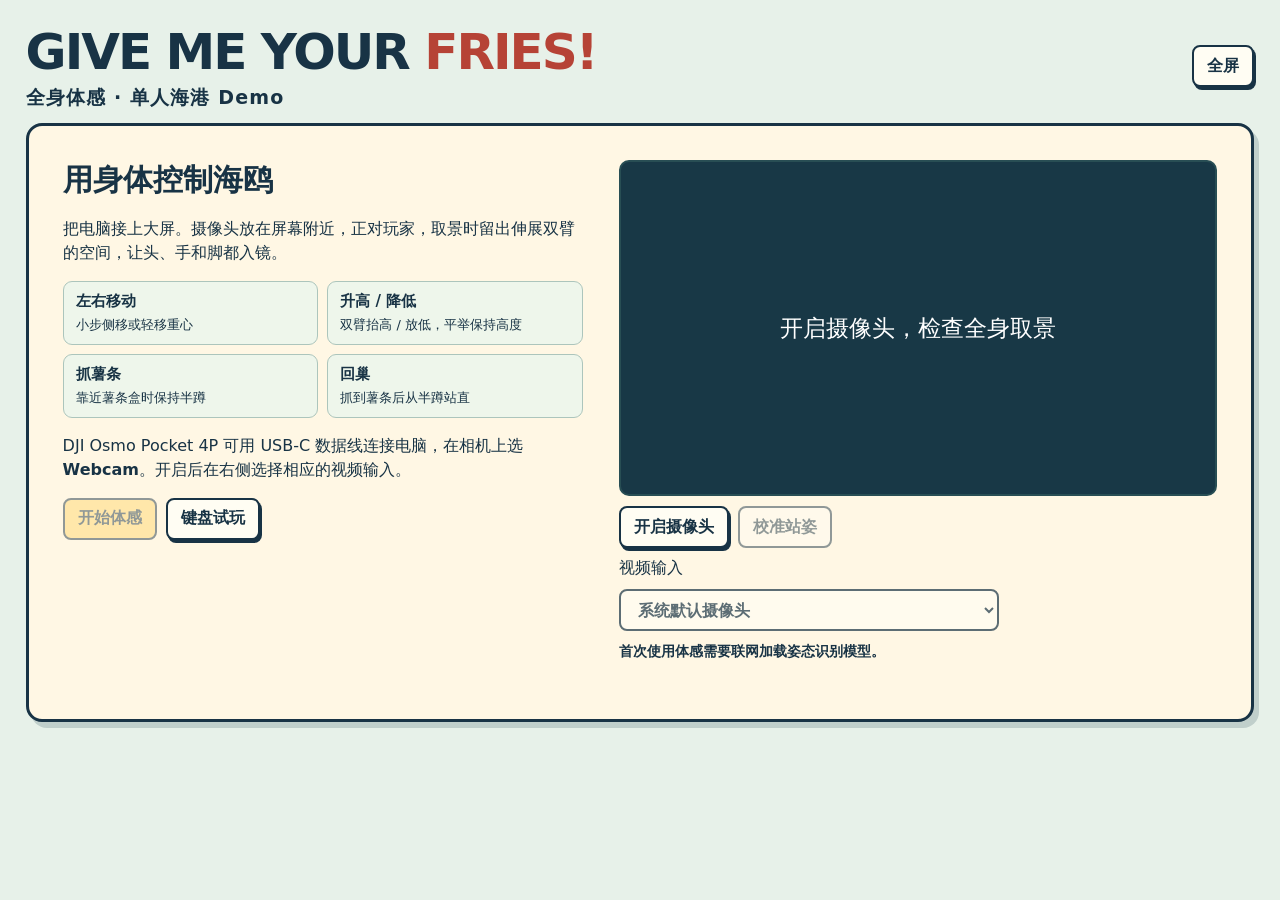
==== demos/full-body/index.html @ 7a2733ed "Add independent solo full-body harbor demo and big-screen plan" ====
<!doctype html>
<html lang="zh-CN">
<head>
<meta charset="utf-8">
<meta name="viewport" content="width=device-width, initial-scale=1">
<title>GIVE ME YOUR FRIES! · 全身体感 Demo</title>
<style>
:root{color-scheme:light;--ink:#183345;--paper:#fff7e4;--gold:#ffd66c;--line:#284e54;--teal:#d8eee4;--danger:#a02239}
*{box-sizing:border-box}
[hidden]{display:none!important}
body{margin:0;background:#e7f1e9;color:var(--ink);font-family:system-ui,"PingFang SC","Microsoft YaHei",sans-serif}
main{width:min(1420px,100%);margin:auto;padding:clamp(14px,2vw,30px)}
header{display:flex;align-items:center;justify-content:space-between;gap:16px;flex-wrap:wrap;margin-bottom:16px}
h1,h2,h3,p{margin:0}
h1{font-size:clamp(25px,4vw,50px);line-height:1.06;letter-spacing:-.04em}
h1 em{color:#b64336;font-style:normal}
h1 small{display:block;font-size:clamp(13px,1.7vw,19px);margin-top:8px;letter-spacing:.06em}
h2{font-size:clamp(20px,2.7vw,30px)}
a{color:#185457;text-underline-offset:.22em}
.controls{display:flex;flex-wrap:wrap;gap:9px;align-items:center}
button,select{min-height:42px;font:inherit;font-weight:750;border:2px solid var(--ink);border-radius:8px;color:var(--ink);background:#fffdf3;padding:7px 13px}
button{cursor:pointer;box-shadow:2px 3px 0 var(--ink)}
button:hover:not(:disabled){background:#f9e9b7}
button.primary{background:var(--gold)}
button:disabled{cursor:default;opacity:.48;box-shadow:none}
button:focus-visible,select:focus-visible,a:focus-visible{outline:3px solid #167e99;outline-offset:3px}
#device{max-width:100%;width:min(100%,380px)}
#setup,#game{background:var(--paper);border:3px solid var(--ink);border-radius:16px;overflow:hidden;box-shadow:5px 6px 0 #23465432}
#setup{display:grid;grid-template-columns:minmax(0,1fr) minmax(0,1.15fr);gap:clamp(16px,3vw,36px);padding:clamp(16px,3vw,34px)}
.setup-guide{display:grid;align-content:start;gap:16px}
.setup-guide p,.setup-camera p{line-height:1.5}
.moves{display:grid;grid-template-columns:1fr 1fr;gap:9px;margin:0}
.moves div{border:1px solid #acc5bc;background:#eef6eb;border-radius:9px;padding:10px 12px}
.moves dt{font-weight:850;font-size:15px}
.moves dd{margin:5px 0 0;font-size:13px}
.setup-camera{display:grid;align-content:start;gap:10px;min-width:0}
#cameraView{position:relative;overflow:hidden;display:grid;place-items:center;background:#183846;color:white;border:2px solid var(--line);border-radius:10px;aspect-ratio:16/9;text-align:center}
#cameraView canvas{width:100%;height:100%;display:block}
#cameraEmpty{padding:24px;font-size:clamp(15px,2vw,23px)}
#cameraStatus{min-height:44px;font-size:14px;font-weight:700}
#cameraStatus.error{color:var(--danger)}
#cameraMeta{font-size:13px;overflow-wrap:anywhere}
#progress{width:100%;accent-color:#32865f}
#scoreboard{display:flex;flex-wrap:wrap;align-items:center;justify-content:space-between;gap:7px 20px;padding:10px 16px;background:var(--gold);border-bottom:2px solid var(--ink);font-weight:800}
#mapWrap{position:relative;background:#193c48}
#gameCanvas{display:block;width:100%;height:auto;max-height:calc(100dvh - 214px);object-fit:contain}
#trackingPause{position:absolute;top:12%;left:50%;transform:translateX(-50%);width:max-content;max-width:92%;text-align:center;padding:12px 20px;border:3px solid var(--ink);border-radius:12px;background:var(--paper);font-weight:900;font-size:clamp(16px,2.5vw,30px)}
#gameFooter{padding:10px 15px;display:flex;flex-wrap:wrap;justify-content:space-between;gap:8px;border-top:2px solid var(--ink)}
#message{font-weight:750}
#inGameHint{font-size:14px}
#action1.danger{color:var(--danger)}
dialog{background:var(--paper);color:var(--ink);border:3px solid var(--ink);border-radius:12px;padding:24px;width:min(480px,92vw)}
dialog p{margin:10px 0 18px}
dialog::backdrop{background:#152e40ad}
:fullscreen main{width:100%;max-width:1700px}
@media (max-width:740px){#setup{grid-template-columns:1fr}#gameCanvas{max-height:none}#gameFooter{font-size:14px}}
</style>
</head>
<body>
<main>
  <header>
    <h1>GIVE ME YOUR <em>FRIES!</em><small>全身体感 · 单人海港 Demo</small></h1>
    <nav class="controls" aria-label="游戏操作">
      <button id="fullscreen" type="button">全屏</button>
      <button id="setupButton" type="button" hidden>返回体感设置</button>
    </nav>
  </header>

  <section id="setup" aria-labelledby="setupTitle">
    <div class="setup-guide">
      <h2 id="setupTitle">用身体控制海鸥</h2>
      <p>把电脑接上大屏。摄像头放在屏幕附近，正对玩家，取景时留出伸展双臂的空间，让头、手和脚都入镜。</p>
      <dl class="moves">
        <div><dt>左右移动</dt><dd>小步侧移或轻移重心</dd></div>
        <div><dt>升高 / 降低</dt><dd>双臂抬高 / 放低，平举保持高度</dd></div>
        <div><dt>抓薯条</dt><dd>靠近薯条盒时保持半蹲</dd></div>
        <div><dt>回巢</dt><dd>抓到薯条后从半蹲站直</dd></div>
      </dl>
      <p>DJI Osmo Pocket 4P 可用 USB-C 数据线连接电脑，在相机上选 <strong>Webcam</strong>。开启后在右侧选择相应的视频输入。</p>
      <div class="controls">
        <button class="primary" id="startBody" type="button" disabled>开始体感</button>
        <button id="startKeyboard" type="button">键盘试玩</button>
      </div>
    </div>
    <div class="setup-camera">
      <div id="cameraView">
        <p id="cameraEmpty">开启摄像头，检查全身取景</p>
        <canvas id="poseCanvas" width="640" height="360" aria-label="镜像摄像头画面与身体骨架" hidden></canvas>
      </div>
      <div class="controls">
        <button id="cameraButton" type="button">开启摄像头</button>
        <button id="calibrate" type="button" disabled>校准站姿</button>
      </div>
      <label for="device">视频输入</label>
      <select id="device" disabled><option value="">系统默认摄像头</option></select>
      <div id="cameraMeta" hidden></div>
      <progress id="progress" value="0" max="1" aria-label="校准进度" hidden></progress>
      <p id="cameraStatus" role="status">首次使用体感需要联网加载姿态识别模型。</p>
    </div>
  </section>

  <section id="game" aria-label="单人海港挑战" hidden>
    <div id="scoreboard">
      <span>金帽海鸥 · <span id="clockText">60 秒</span></span>
      <span id="action1"></span>
      <span>脚抓 <b id="carry1">0</b>/4 · 得分 <b id="score1">0</b></span>
    </div>
    <div id="mapWrap">
      <canvas id="gameCanvas" width="1120" height="600" aria-label="有巢穴、薯条盒和游客的海港地图"></canvas>
      <div id="trackingPause" role="status" hidden></div>
    </div>
    <div id="gameFooter"><p id="message" role="status"></p><p id="inGameHint"></p></div>
  </section>
</main>
<dialog id="result">
  <h2>挑战结束</h2>
  <p id="resultText"></p>
  <div class="controls">
    <button id="again" type="button" class="primary">再玩一局</button>
    <button id="resultSetup" type="button">返回设置</button>
  </div>
</dialog>
<script src="harbor.js?v=1"></script>
<script src="pose-controls.js?v=1"></script>
<script src="demo.js?v=1"></script>
</body>
</html>
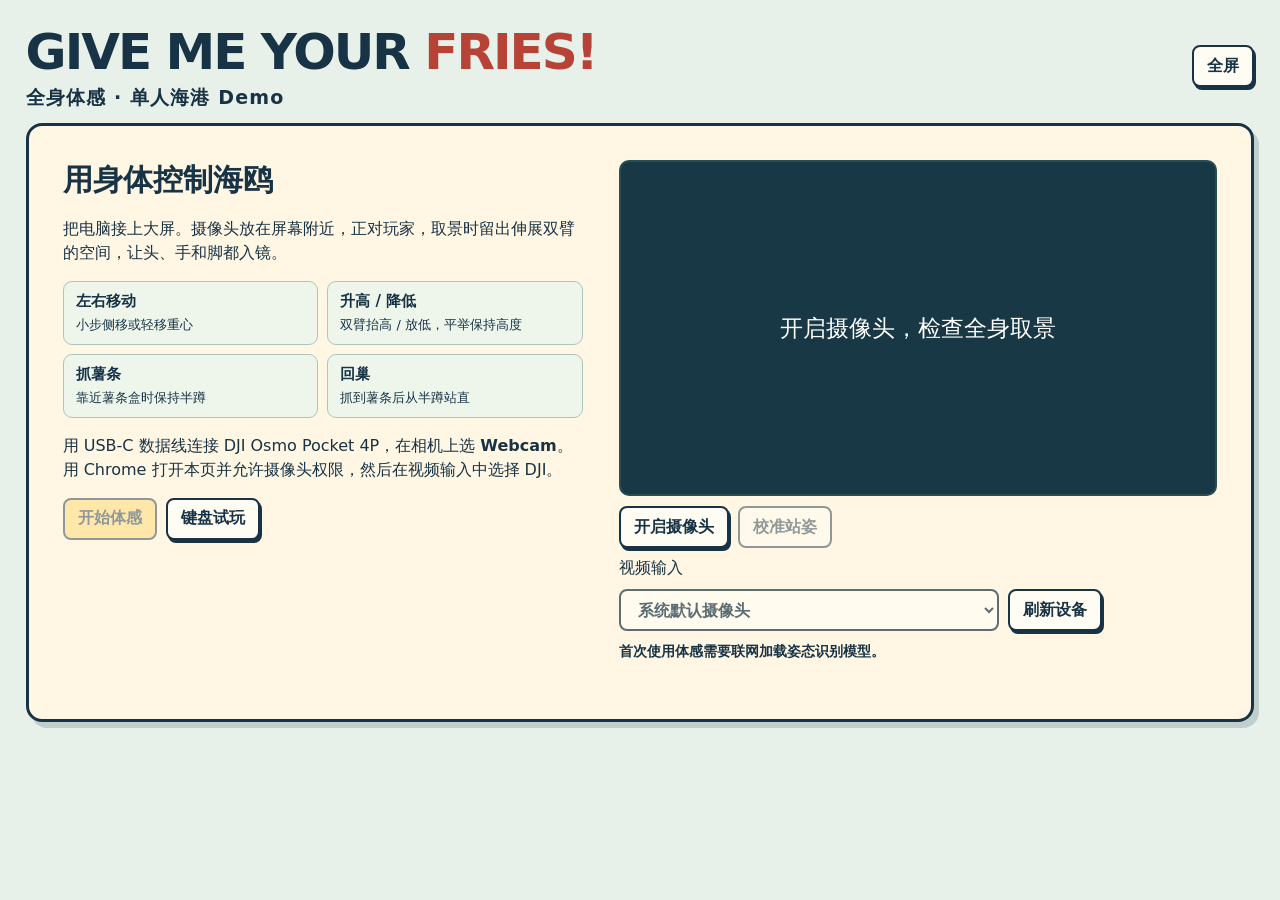
==== commit 84c92695: "Improve external camera selection and capture recovery" ====
--- a/demos/full-body/index.html
+++ b/demos/full-body/index.html
@@ -76,7 +76,7 @@
         <div><dt>抓薯条</dt><dd>靠近薯条盒时保持半蹲</dd></div>
         <div><dt>回巢</dt><dd>抓到薯条后从半蹲站直</dd></div>
       </dl>
-      <p>DJI Osmo Pocket 4P 可用 USB-C 数据线连接电脑，在相机上选 <strong>Webcam</strong>。开启后在右侧选择相应的视频输入。</p>
+      <p>用 USB-C 数据线连接 DJI Osmo Pocket 4P，在相机上选 <strong>Webcam</strong>。用 Chrome 打开本页并允许摄像头权限，然后在视频输入中选择 DJI。</p>
       <div class="controls">
         <button class="primary" id="startBody" type="button" disabled>开始体感</button>
         <button id="startKeyboard" type="button">键盘试玩</button>
@@ -92,7 +92,10 @@
         <button id="calibrate" type="button" disabled>校准站姿</button>
       </div>
       <label for="device">视频输入</label>
-      <select id="device" disabled><option value="">系统默认摄像头</option></select>
+      <div class="controls">
+        <select id="device" disabled><option value="">系统默认摄像头</option></select>
+        <button id="refreshDevices" type="button">刷新设备</button>
+      </div>
       <div id="cameraMeta" hidden></div>
       <progress id="progress" value="0" max="1" aria-label="校准进度" hidden></progress>
       <p id="cameraStatus" role="status">首次使用体感需要联网加载姿态识别模型。</p>
@@ -122,6 +125,6 @@
 </dialog>
 <script src="harbor.js?v=1"></script>
 <script src="pose-controls.js?v=1"></script>
-<script src="demo.js?v=1"></script>
+<script src="demo.js?v=2"></script>
 </body>
 </html>
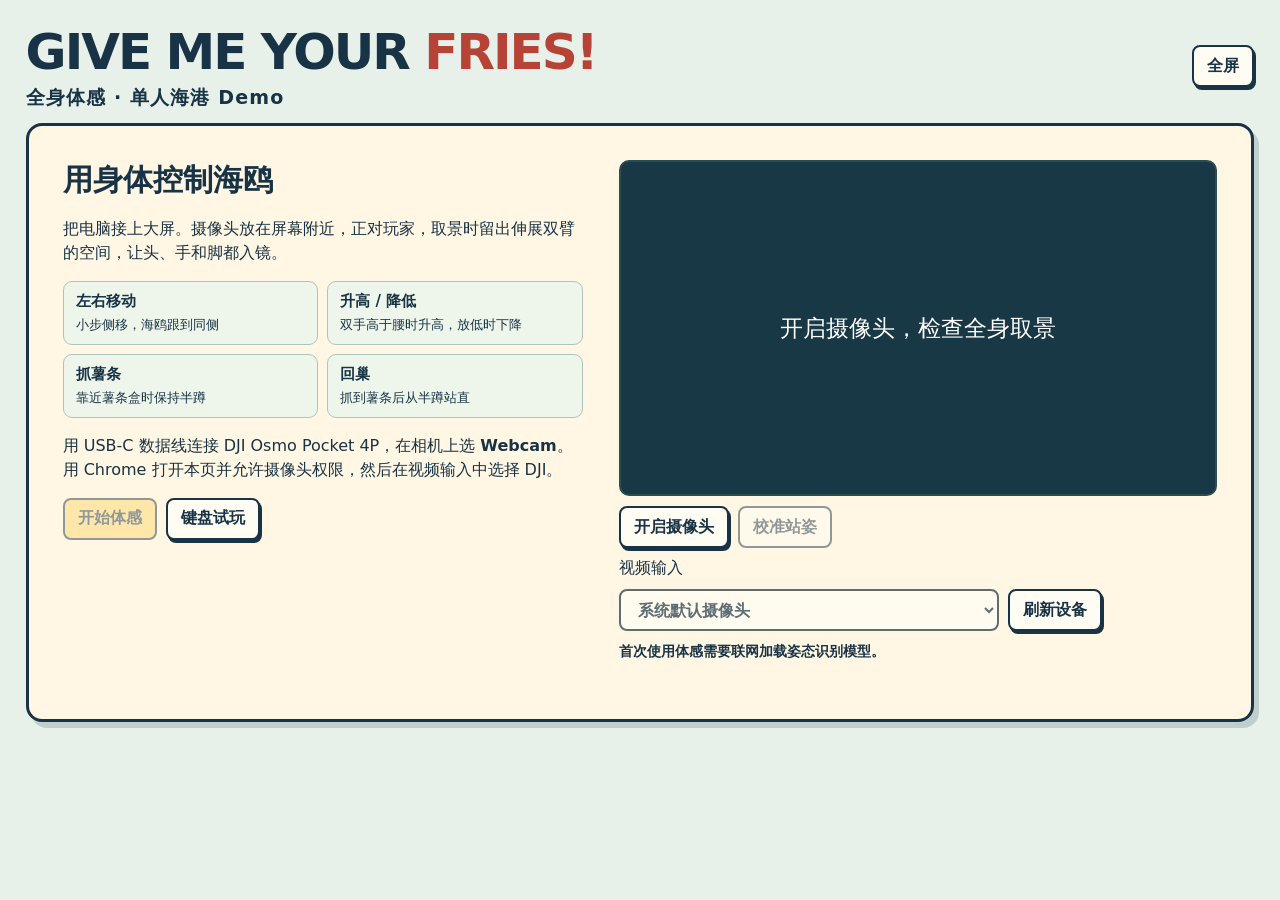
==== commit e9df919f: "Make the full-body demo a live camera arcade" ====
--- a/demos/full-body/index.html
+++ b/demos/full-body/index.html
@@ -49,6 +49,27 @@
 #message{font-weight:750}
 #inGameHint{font-size:14px}
 #action1.danger{color:var(--danger)}
+#stageVideo{display:none}
+body.camera-game{overflow:hidden}
+.camera-game #game{position:fixed;inset:0;border:0;border-radius:0;box-shadow:none;background:#172f39}
+.camera-game header{position:fixed;z-index:2;top:16px;right:16px;margin:0}
+.camera-game h1{display:none}
+.camera-game #mapWrap{position:absolute;inset:0;isolation:isolate}
+.camera-game #stageVideo{display:block;position:absolute;inset:0;width:100%;height:100%;object-fit:cover;transform:scaleX(-1)}
+.camera-game #mapWrap::before{content:"";position:absolute;inset:0;z-index:1;background:#12243232;pointer-events:none}
+.camera-game #gameCanvas{position:absolute;inset:0;width:100%;height:100%;max-height:none;z-index:2}
+.camera-game #scoreboard,.camera-game #gameFooter{position:absolute;z-index:1;margin:0;border:1px solid #ffffff38;border-radius:14px;background:#122432e8;color:#fffdf3}
+.camera-game #scoreboard{top:16px;left:16px;max-width:calc(100% - 248px);justify-content:flex-start;gap:4px 16px}
+.camera-game #clockText,.camera-game #score1{color:#ffe190}
+.camera-game #action1.danger{color:#ffb9b0}
+.camera-game #gameFooter{left:16px;right:16px;bottom:16px}
+.camera-game #inGameHint{color:#e2ebef}
+.camera-game #trackingPause{top:50%;z-index:3;transform:translate(-50%,-50%)}
+@media (max-width:600px){
+  .camera-game #scoreboard{top:8px;left:8px;right:8px;max-width:none}
+  .camera-game header{top:auto;right:8px;bottom:8px}
+  .camera-game #gameFooter{left:8px;right:8px;bottom:62px}
+}
 dialog{background:var(--paper);color:var(--ink);border:3px solid var(--ink);border-radius:12px;padding:24px;width:min(480px,92vw)}
 dialog p{margin:10px 0 18px}
 dialog::backdrop{background:#152e40ad}
@@ -71,8 +92,8 @@
       <h2 id="setupTitle">用身体控制海鸥</h2>
       <p>把电脑接上大屏。摄像头放在屏幕附近，正对玩家，取景时留出伸展双臂的空间，让头、手和脚都入镜。</p>
       <dl class="moves">
-        <div><dt>左右移动</dt><dd>小步侧移或轻移重心</dd></div>
-        <div><dt>升高 / 降低</dt><dd>双臂抬高 / 放低，平举保持高度</dd></div>
+        <div><dt>左右移动</dt><dd>小步侧移，海鸥跟到同侧</dd></div>
+        <div><dt>升高 / 降低</dt><dd>双手高于腰时升高，放低时下降</dd></div>
         <div><dt>抓薯条</dt><dd>靠近薯条盒时保持半蹲</dd></div>
         <div><dt>回巢</dt><dd>抓到薯条后从半蹲站直</dd></div>
       </dl>
@@ -109,6 +130,7 @@
       <span>脚抓 <b id="carry1">0</b>/4 · 得分 <b id="score1">0</b></span>
     </div>
     <div id="mapWrap">
+      <video id="stageVideo" muted playsinline aria-hidden="true"></video>
       <canvas id="gameCanvas" width="1120" height="600" aria-label="有巢穴、薯条盒和游客的海港地图"></canvas>
       <div id="trackingPause" role="status" hidden></div>
     </div>
@@ -124,7 +146,7 @@
   </div>
 </dialog>
 <script src="harbor.js?v=1"></script>
-<script src="pose-controls.js?v=1"></script>
-<script src="demo.js?v=2"></script>
+<script src="pose-controls.js?v=2"></script>
+<script src="demo.js?v=3"></script>
 </body>
 </html>
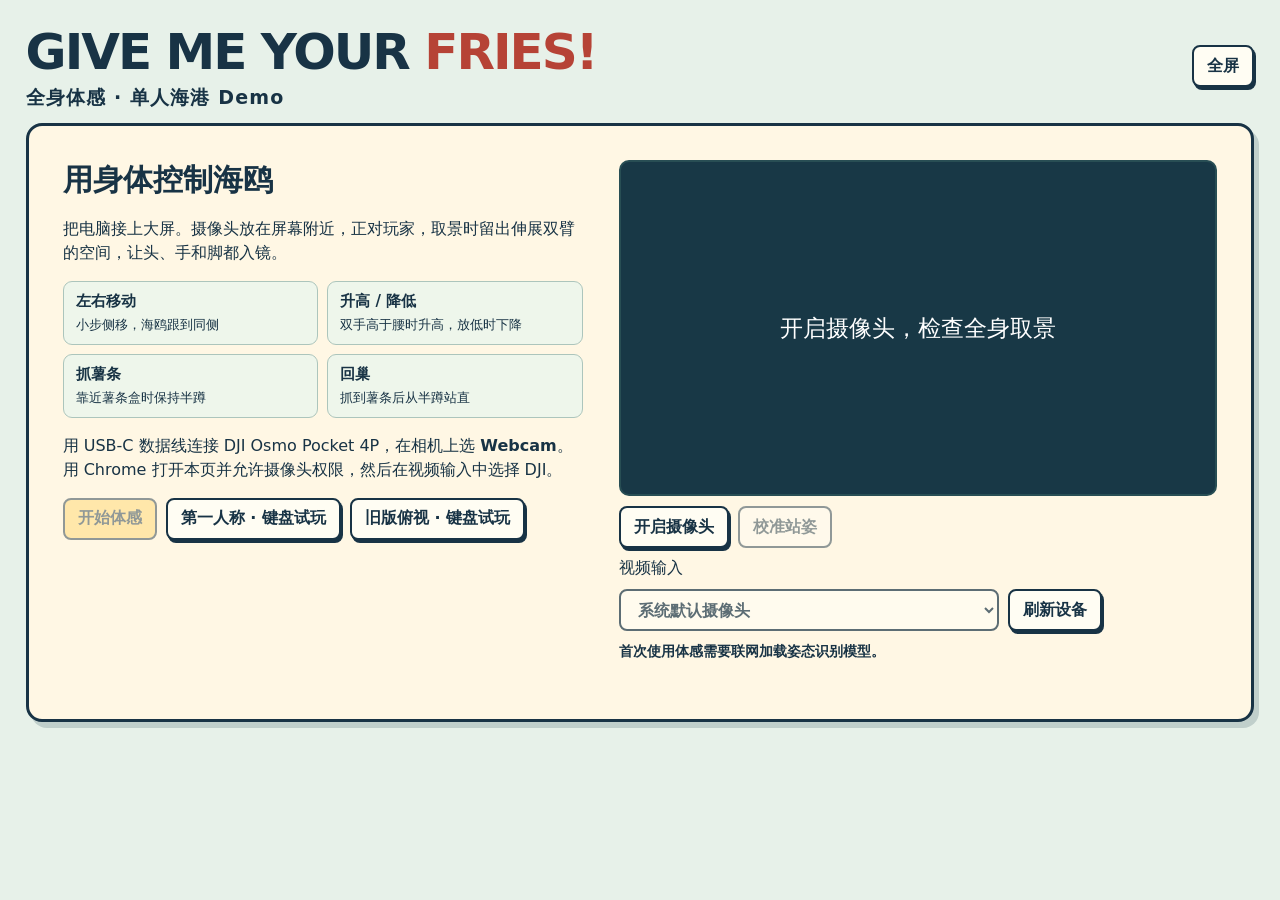
==== commit fdf041f8: "Add first-person body and keyboard pier runner demo with upward escape" ====
--- a/demos/full-body/index.html
+++ b/demos/full-body/index.html
@@ -49,6 +49,8 @@
 #message{font-weight:750}
 #inGameHint{font-size:14px}
 #action1.danger{color:var(--danger)}
+#remoteStart{font-size:clamp(18px,2.5vw,29px);font-weight:850;line-height:1.4;background:#fff0bd;border:2px solid var(--ink);border-radius:10px;padding:12px}
+#remoteResultStatus{font-weight:800;line-height:1.5}
 #stageVideo{display:none}
 body.camera-game{overflow:hidden}
 .camera-game #game{position:fixed;inset:0;border:0;border-radius:0;box-shadow:none;background:#172f39}
@@ -100,8 +102,10 @@
       <p>用 USB-C 数据线连接 DJI Osmo Pocket 4P，在相机上选 <strong>Webcam</strong>。用 Chrome 打开本页并允许摄像头权限，然后在视频输入中选择 DJI。</p>
       <div class="controls">
         <button class="primary" id="startBody" type="button" disabled>开始体感</button>
-        <button id="startKeyboard" type="button">键盘试玩</button>
+        <button id="startKeyboard" type="button">第一人称 · 键盘试玩</button>
+        <button id="startLegacyKeyboard" type="button">旧版俯视 · 键盘试玩</button>
       </div>
+      <p id="remoteStart" role="status" hidden>走到游玩位置，双手举过肩膀保持 1 秒，即可准备开局。</p>
     </div>
     <div class="setup-camera">
       <div id="cameraView">
@@ -140,6 +144,7 @@
 <dialog id="result">
   <h2>挑战结束</h2>
   <p id="resultText"></p>
+  <p id="remoteResultStatus" role="status" hidden></p>
   <div class="controls">
     <button id="again" type="button" class="primary">再玩一局</button>
     <button id="resultSetup" type="button">返回设置</button>
@@ -147,6 +152,6 @@
 </dialog>
 <script src="harbor.js?v=1"></script>
 <script src="pose-controls.js?v=2"></script>
-<script src="demo.js?v=3"></script>
+<script src="demo.js?v=5"></script>
 </body>
 </html>
